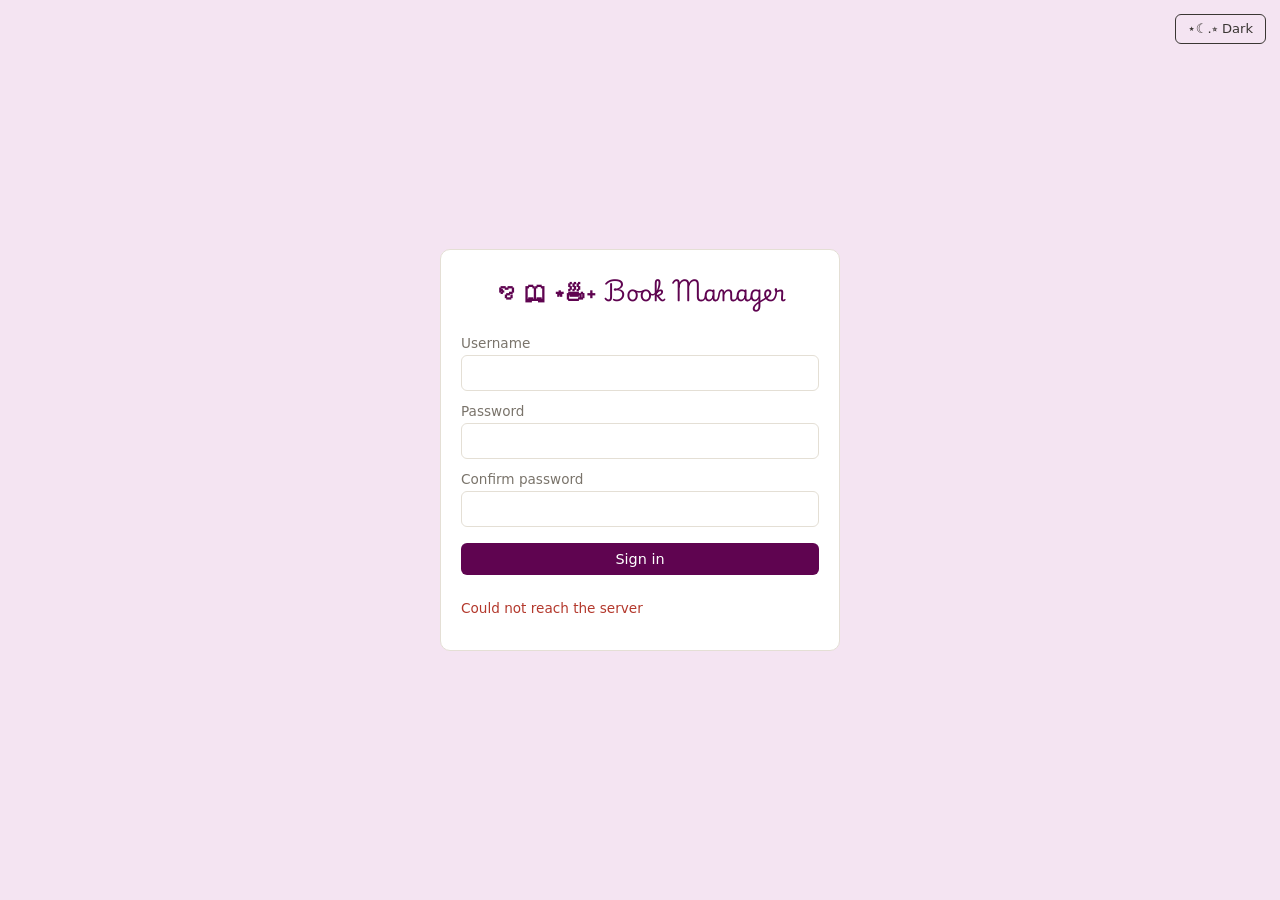
==== public/login.html @ e69f1596 "added tags for books, added login, added theme switch button" ====
<!DOCTYPE html>
<html lang="en">
<head>
  <meta charset="UTF-8" />
  <meta name="viewport" content="width=device-width, initial-scale=1" />
  <title>Sign in · Book Manager</title>
  <script src="theme.js"></script>
  <link rel="stylesheet" href="style.css?v=6" />
  <style>
    @import url('https://fonts.googleapis.com/css2?family=Playwrite+IT+Trad:wght@100..400&display=swap');
  </style>
</head>
<body class="login-body">
  <button type="button" id="theme-toggle" class="ghost floating" aria-pressed="false">⋆☾⋆ Dark</button>

  <main class="login-wrap">
    <section class="card login-card">
      <h1 class="login-title">ꨄ 🕮 ⋆☕︎˖ Book Manager</h1>
      <p id="login-sub" class="muted">Loading…</p>

      <form id="login-form">
        <label>Username
          <input id="username" autocomplete="username" maxlength="50" required />
        </label>
        <label>Password
          <input id="password" type="password" autocomplete="current-password" required />
        </label>
        <label id="confirm-row" hidden>Confirm password
          <input id="confirm" type="password" autocomplete="new-password" />
        </label>
        <div class="actions">
          <button type="submit" id="login-btn">Sign in</button>
        </div>
        <p id="login-message" role="status"></p>
      </form>
    </section>
  </main>

  <script src="login.js"></script>
</body>
</html>
---- public/style.css ----
:root {
  --bg: #f4e4f2;
  --card: #ffffff;
  --ink: #26231f;
  --muted: #7a746b;
  --line: #e4dfd5;
  --accent: #5f0450;
  --accent-ink: #ffffff;
  --header-bg: #5f0450;
  --link: #5f0450;
  --danger: #b3382c;
  --star: #c98a1b;

  --input-bg: #ffffff;
  --btn-secondary: #e9e5db;
  --btn-secondary-ink: #26231f;
  --badge-bg: #e6efe9;
  --badge-ink: #5f0450;
  --warn-bg: #fff4d6;
  --warn-line: #ecd08a;
  --warn-ink: #6b4a00;
  --out-bg: #fbe6e3;
  --out-line: #e8b4ad;
  --stat-bg: #faf9f5;
  --row-low: #fffaf0;
  --row-out: #fdf3f1;
  --badge-low-bg: #fbeccb;
  --badge-low-ink: #8a5a00;
  --badge-out-bg: #f6d8d4;
  --chip-bg: #f3e6f1;
  --chip-ink: #5f0450;
  --backdrop: rgba(38, 35, 31, 0.45);
  color-scheme: light;
}

:root[data-theme="dark"] {
  --bg: #16121a;
  --card: #211b25;
  --ink: #ece7ee;
  --muted: #a69fad;
  --line: #382f3d;
  --accent: #8e3a80;
  --accent-ink: #ffffff;
  --header-bg: #3b0a33;
  --link: #e0a3d6;
  --danger: #c24a3d;
  --star: #e0a83a;

  --input-bg: #2a232f;
  --btn-secondary: #3a3140;
  --btn-secondary-ink: #ece7ee;
  --badge-bg: #2f2535;
  --badge-ink: #e0a3d6;
  --warn-bg: #3a2f10;
  --warn-line: #6b5518;
  --warn-ink: #f2d890;
  --out-bg: #3d1f1c;
  --out-line: #7a3a33;
  --stat-bg: #281f2d;
  --row-low: #2b2512;
  --row-out: #301c1a;
  --badge-low-bg: #4a3a10;
  --badge-low-ink: #f2d890;
  --badge-out-bg: #5a2823;
  --chip-bg: #33283a;
  --chip-ink: #e0a3d6;
  --backdrop: rgba(0, 0, 0, 0.65);
  color-scheme: dark;
}

* { box-sizing: border-box; }

body {
  margin: 0;
  font-family: system-ui, -apple-system, "Segoe UI", Roboto, sans-serif;
  background: var(--bg);
  color: var(--ink);
}

header {
  display: flex;
  flex-wrap: wrap;
  align-items: center;
  justify-content: space-between;
  gap: 12px;
  padding: 14px 24px;
  background: var(--header-bg);
  color: var(--accent-ink);
  font-family: "Playwrite IT Trad", cursive;
}
header h1 {
  margin: 0; font-size: 1.4rem;
}

.playwrite-it-trad {
  font-family: "Playwrite IT Trad", cursive;
  font-optical-sizing: auto;
  font-weight: 400;
  font-style: normal;
}

.tabs {
  display: flex; gap: 4px; flex-wrap: wrap;
}
.tabs button {
  background: transparent;
  color: var(--accent-ink);
  opacity: 0.8;
  padding: 8px 14px;
  border-radius: 6px;
}
.tabs button:hover { opacity: 1; background: rgba(255, 255, 255, 0.12); }
.tabs button.active { opacity: 1; background: rgba(255, 255, 255, 0.22); font-weight: 600; }

.header-tools { display: flex; align-items: center; gap: 8px; flex-wrap: wrap; }
.who { font-size: 0.85rem; opacity: 0.9; }

main { max-width: 1100px; margin: 24px auto; padding: 0 16px; }
.tab { display: grid; gap: 20px; }
.tab[hidden] { display: none; }

.card {
  background: var(--card);
  border: 1px solid var(--line);
  border-radius: 10px;
  padding: 20px;
}
.card h2 { margin-top: 0; font-size: 1.1rem; }
.card-head {
  display: flex; align-items: center; justify-content: space-between;
  flex-wrap: wrap; gap: 10px; margin-bottom: 12px;
}
.card-head h2 { margin: 0; }
.toolbar { display: flex; align-items: center; flex-wrap: wrap; gap: 10px; }

.grid {
  display: grid;
  grid-template-columns: repeat(auto-fit, minmax(200px, 1fr));
  gap: 12px;
}
.grid .wide { grid-column: 1 / -1; }
label { display: flex; flex-direction: column; gap: 4px; font-size: 0.85rem; color: var(--muted); }
label.inline { flex-direction: row; align-items: center; gap: 8px; }

input, select, textarea {
  padding: 8px 10px;
  border: 1px solid var(--line);
  border-radius: 6px;
  font: inherit;
  font-size: 0.95rem;
  color: var(--ink);
  background: var(--input-bg);
}
textarea { resize: vertical; width: 100%; }

.actions { margin-top: 16px; display: flex; gap: 8px; }
button {
  padding: 8px 16px;
  border: none;
  border-radius: 6px;
  background: var(--accent);
  color: var(--accent-ink);
  font: inherit;
  font-size: 0.9rem;
  cursor: pointer;
}
button.secondary { background: var(--btn-secondary); color: var(--btn-secondary-ink); }
button.danger { background: var(--danger); }
button.small { padding: 4px 10px; font-size: 0.8rem; }
button.ghost {
  background: transparent;
  color: inherit;
  border: 1px solid currentColor;
  opacity: 0.9;
  padding: 6px 12px;
  font-size: 0.82rem;
}
button.ghost:hover { opacity: 1; background: rgba(255, 255, 255, 0.12); }

[role="status"] { min-height: 1.2em; font-size: 0.85rem; color: var(--muted); }
.error { color: var(--danger) !important; }
:root[data-theme="dark"] .error { color: #ff8f84 !important; }
.note { color: var(--muted); margin: 12px 0 0; }
.muted { color: var(--muted); font-size: 0.85rem; }
.stars { color: var(--star); letter-spacing: 1px; }
.right { text-align: right; }

.table-wrap { overflow-x: auto; }
table { width: 100%; border-collapse: collapse; font-size: 0.92rem; }
th, td { text-align: left; padding: 10px 8px; border-bottom: 1px solid var(--line); }
th { color: var(--muted); font-weight: 600; font-size: 0.8rem; text-transform: uppercase; letter-spacing: 0.04em; }
tfoot td { border-bottom: none; }
td.row-actions { white-space: nowrap; }
td.row-actions button { margin-right: 4px; }

.badge {
  display: inline-block;
  padding: 2px 10px;
  border-radius: 999px;
  background: var(--badge-bg);
  color: var(--badge-ink);
  font-size: 0.8rem;
  font-weight: 600;
}
.badge.low { background: var(--badge-low-bg); color: var(--badge-low-ink); }
.badge.out { background: var(--badge-out-bg); color: #b3382c; }
:root[data-theme="dark"] .badge.out { color: #ffb3aa; }

/* Tags */
.chips { display: flex; flex-wrap: wrap; align-items: center; gap: 6px; }
.chips.spaced { margin: 4px 0 12px; }
.chip {
  display: inline-block;
  padding: 2px 10px;
  border-radius: 999px;
  border: 1px solid transparent;
  background: var(--chip-bg);
  color: var(--chip-ink);
  font-size: 0.78rem;
  font-weight: 600;
  line-height: 1.5;
}
button.chip { cursor: pointer; }
button.chip:hover { border-color: var(--accent); }
.chip.active { background: var(--accent); color: var(--accent-ink); }
td .chips { max-width: 220px; }

/* Low-stock warning banner (shown on every tab) */
.alert {
  background: var(--warn-bg);
  border-bottom: 1px solid var(--warn-line);
  color: var(--warn-ink);
  padding: 10px 24px;
  font-size: 0.92rem;
}
.alert a { color: var(--warn-ink); font-weight: 700; margin-left: 4px; }

/* Stock overview */
.stats { display: grid; grid-template-columns: repeat(auto-fit, minmax(150px, 1fr)); gap: 12px; margin-bottom: 16px; }
.stat { border: 1px solid var(--line); border-radius: 10px; padding: 12px 16px; background: var(--stat-bg); }
.stat-n { font-size: 1.6rem; font-weight: 700; }
.stat-l { color: var(--muted); font-size: 0.82rem; }
.stat.low { background: var(--warn-bg); border-color: var(--warn-line); }
.stat.out { background: var(--out-bg); border-color: var(--out-line); }
.threshold { display: flex; align-items: center; flex-wrap: wrap; gap: 10px; }
tr.row-low td { background: var(--row-low); }
tr.row-out td { background: var(--row-out); }

/* Cart */
.cart-add { display: flex; align-items: flex-end; flex-wrap: wrap; gap: 12px; margin-top: 14px; }
.cart-add label:first-child { flex: 1 1 320px; }
input.qty { width: 84px; }
.warn-text { color: var(--warn-ink); font-weight: 600; min-height: 1.2em; margin: 4px 0 0; }
.checkout { align-items: center; justify-content: flex-end; flex-wrap: wrap; }
button:disabled { opacity: 0.5; cursor: not-allowed; }

/* Suggestion lists (similar books, recommendations) */
.reco-list { list-style: none; margin: 10px 0 0; padding: 0; }
.reco-list li {
  display: flex; align-items: center; flex-wrap: wrap; gap: 10px;
  padding: 10px 0; border-top: 1px solid var(--line);
}
.reco-list li .reco-main { flex: 1 1 260px; }
.reco-list li:first-child { border-top: none; }

a.title-link { color: var(--link); font-weight: 600; text-decoration: none; }
a.title-link:hover { text-decoration: underline; }

dialog {
  width: min(680px, 92vw);
  max-height: 88vh;
  border: 1px solid var(--line);
  border-radius: 12px;
  padding: 20px;
  background: var(--card);
  color: var(--ink);
}
dialog::backdrop { background: var(--backdrop); }
.dialog-head { display: flex; justify-content: space-between; align-items: flex-start; gap: 12px; margin-bottom: 8px; }
.dialog-head h2 { margin: 0; font-size: 1.2rem; }
.dialog-head p { margin: 2px 0 0; }

.rv-summary { margin: 14px 0 8px; font-size: 1rem; }
.rv-list { list-style: none; margin: 0 0 16px; padding: 0; max-height: 260px; overflow-y: auto; }
.rv-list li { border-top: 1px solid var(--line); padding: 10px 0; }
.rv-list p { margin: 6px 0 0; white-space: pre-wrap; }
.rv-top { display: flex; align-items: center; flex-wrap: wrap; gap: 10px; }
.rv-top button { margin-left: auto; }
#review-form { border-top: 1px solid var(--line); padding-top: 12px; }
#review-form h3 { margin: 0 0 10px; font-size: 1rem; }
#review-form label { margin-bottom: 10px; }
.similar { border-top: 1px solid var(--line); padding-top: 12px; margin-bottom: 16px; }
.similar h3 { margin: 0; font-size: 1rem; }

/* Login page */
.login-body { min-height: 100vh; }
.login-wrap { min-height: 100vh; display: grid; place-items: center; margin: 0 auto; }
.login-card { width: min(400px, 92vw); display: grid; gap: 6px; }
.login-card form { display: grid; gap: 12px; margin-top: 8px; }
.login-card .actions { margin-top: 4px; }
.login-card .actions button { width: 100%; }
.login-title {
  margin: 0; font-size: 1.4rem; text-align: center; color: var(--link);
  font-family: "Playwrite IT Trad", cursive;
}
.login-card .muted { text-align: center; margin: 0 0 4px; }
button.floating { position: fixed; top: 14px; right: 14px; color: var(--ink); }
button.floating:hover { background: var(--btn-secondary); }
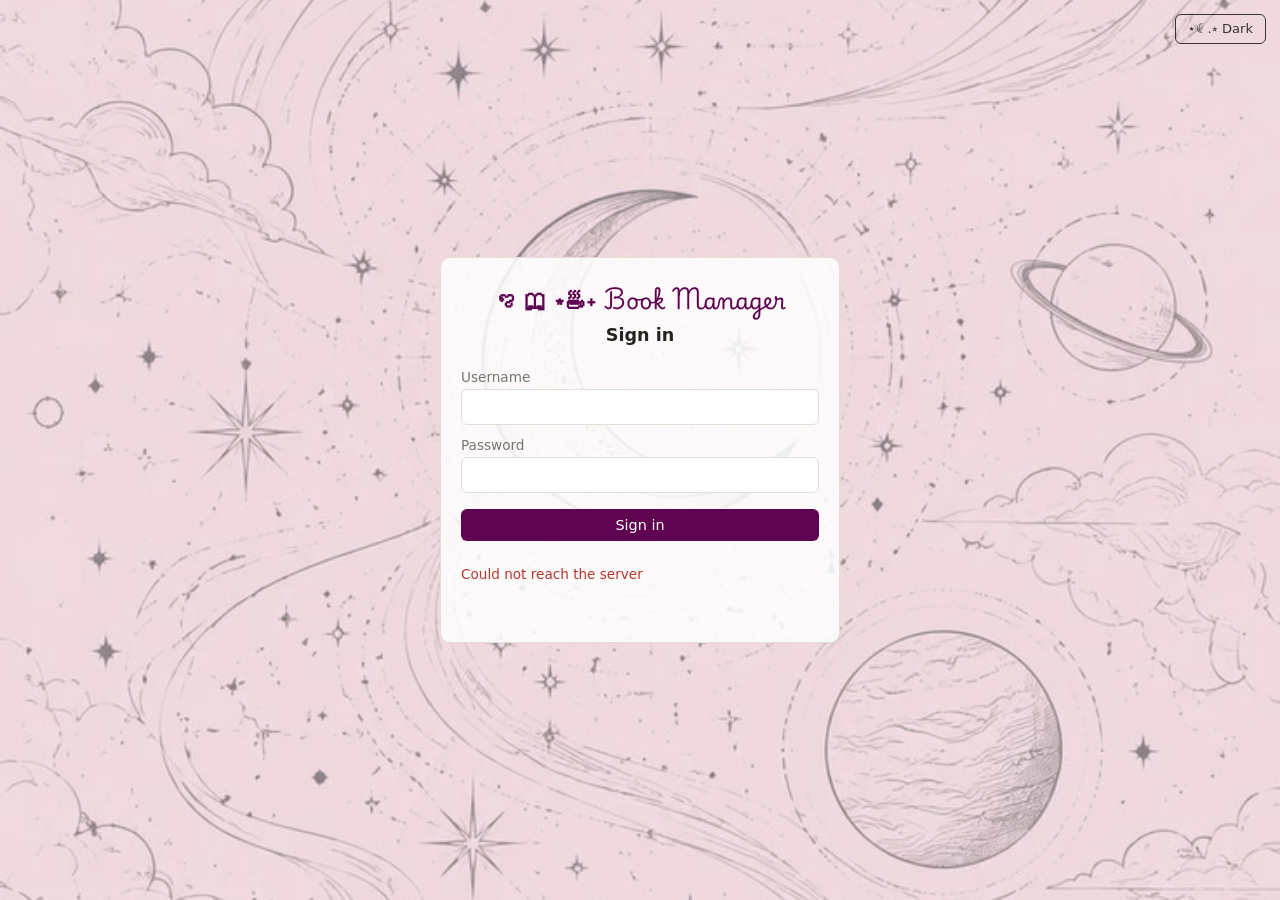
==== commit 9b81be1f: "separated sign up and sign in page" ====
--- a/public/login.html
+++ b/public/login.html
@@ -16,6 +16,7 @@
   <main class="login-wrap">
     <section class="card login-card">
       <h1 class="login-title">ꨄ 🕮 ⋆☕︎˖ Book Manager</h1>
+      <h2 id="login-heading" class="login-heading">Sign in</h2>
       <p id="login-sub" class="muted">Loading…</p>
 
       <form id="login-form">
@@ -33,6 +34,11 @@
         </div>
         <p id="login-message" role="status"></p>
       </form>
+
+      <p class="switch-mode muted">
+        <span id="switch-text"></span>
+        <a href="#" id="switch-link"></a>
+      </p>
     </section>
   </main>
 
--- a/public/style.css
+++ b/public/style.css
@@ -10,6 +10,7 @@
   --link: #5f0450;
   --danger: #b3382c;
   --star: #c98a1b;
+  --lg_body_a: #f4e4f2;
 
   --input-bg: #ffffff;
   --btn-secondary: #e9e5db;
@@ -45,6 +46,7 @@
   --link: #e0a3d6;
   --danger: #c24a3d;
   --star: #e0a83a;
+  --lg_body_a: #5f0450dd;
 
   --input-bg: #2a232f;
   --btn-secondary: #3a3140;
@@ -65,6 +67,7 @@
   --chip-bg: #33283a;
   --chip-ink: #e0a3d6;
   --backdrop: rgba(0, 0, 0, 0.65);
+  
   color-scheme: dark;
 }
 
@@ -293,16 +296,73 @@
 .similar h3 { margin: 0; font-size: 1rem; }
 
 /* Login page */
-.login-body { min-height: 100vh; }
+/* .login-body { */
+  /* min-height: 100vh; */
+  /* background: url('planet_drawings.jpg') center ; */
+  /* background: linear-gradient(rgba(95, 4, 80, 0.6), rgba(95, 4, 80, 0.6)), 
+              url('planet_drawings.jpg') center / cover repeat; */
+  
+  /* Multiplies the light hue over the drawing */
+  /* background-blend-mode: multiply; */
+/* } */
+
+.login-body {
+  position: relative;
+  min-height: 100vh;
+  z-index: 1; 
+  /* Center your login form content */
+  display: flex;
+  justify-content: center;
+  align-items: center;
+}
+
+/* The Background Image Layer */
+.login-body::before {
+  content: "";
+  position: absolute;
+  top: 0;
+  left: 0;
+  width: 100%;
+  height: 100%;
+  background: url('planet_drawings.jpg') center / cover no-repeat;
+  z-index: -1; 
+  
+  /* 1. INCREASE TRANSPARENCY of the image here */
+  opacity: 0.5; 
+}
+
+/* The Exact Hue Color Layer */
+.login-body::after {
+  content: "";
+  position: absolute;
+  top: 0;
+  left: 0;
+  width: 100%;
+  height: 100%;
+  background-color: var(--lg_body_a); /* Your light hex code */
+  z-index: -1; 
+  
+  /* Blends your light color into the drawings */
+  mix-blend-mode: multiply; 
+}
+
+
 .login-wrap { min-height: 100vh; display: grid; place-items: center; margin: 0 auto; }
 .login-card { width: min(400px, 92vw); display: grid; gap: 6px; }
 .login-card form { display: grid; gap: 12px; margin-top: 8px; }
 .login-card .actions { margin-top: 4px; }
 .login-card .actions button { width: 100%; }
+.login-card { background: color-mix(in srgb, var(--card) 85%, transparent); }
+
 .login-title {
   margin: 0; font-size: 1.4rem; text-align: center; color: var(--link);
   font-family: "Playwrite IT Trad", cursive;
 }
 .login-card .muted { text-align: center; margin: 0 0 4px; }
 button.floating { position: fixed; top: 14px; right: 14px; color: var(--ink); }
-button.floating:hover { background: var(--btn-secondary); }+button.floating:hover { background: var(--btn-secondary); }
+
+.login-heading { margin: 0; font-size: 1.15rem; text-align: center; }
+.switch-mode { text-align: center; margin: 10px 0 0; }
+.switch-mode a { color: var(--link); font-weight: 600; margin-left: 4px; }
+[hidden] { display: none !important; }
